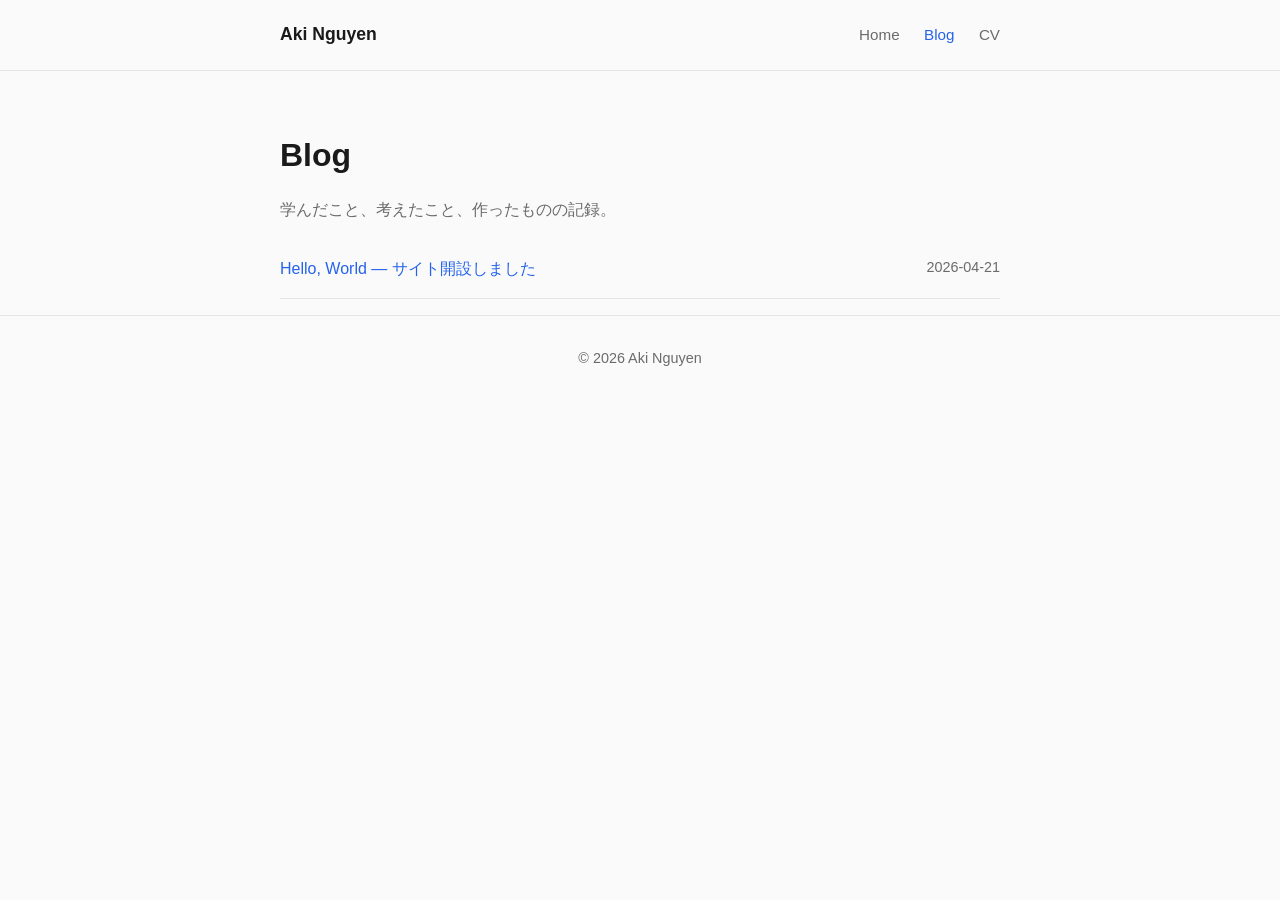
==== blog.html @ bb95d780 "Add initial site scaffold (home, blog, CV) Simple static HTML/CSS template for personal site combini" ====
<!DOCTYPE html>
<html lang="ja">
<head>
<meta charset="UTF-8">
<meta name="viewport" content="width=device-width, initial-scale=1.0">
<title>Blog — Aki Nguyen</title>
<meta name="description" content="Aki Nguyenのブログ記事一覧。">
<link rel="stylesheet" href="assets/css/style.css">
</head>
<body>

<header class="site-header">
  <div class="container">
    <a href="./" class="site-title">Aki Nguyen</a>
    <nav class="site-nav">
      <a href="./">Home</a>
      <a href="blog.html" class="active">Blog</a>
      <a href="cv.html">CV</a>
    </nav>
  </div>
</header>

<main class="container">

  <h1>Blog</h1>
  <p class="lead" style="color: var(--muted);">
    学んだこと、考えたこと、作ったものの記録。
  </p>

  <ul class="post-list">
    <li>
      <a href="posts/hello-world.html">Hello, World — サイト開設しました</a>
      <span class="date">2026-04-21</span>
    </li>
  </ul>

</main>

<footer class="site-footer">
  <div class="container">
    &copy; 2026 Aki Nguyen
  </div>
</footer>

</body>
</html>
---- assets/css/style.css ----
:root {
  --bg: #fafafa;
  --fg: #1a1a1a;
  --muted: #6b6b6b;
  --accent: #2563eb;
  --border: #e5e5e5;
  --card: #ffffff;
  --max-width: 760px;
  --font-sans: -apple-system, BlinkMacSystemFont, "Helvetica Neue", "Hiragino Sans",
    "Hiragino Kaku Gothic ProN", Meiryo, sans-serif;
}

@media (prefers-color-scheme: dark) {
  :root {
    --bg: #121212;
    --fg: #e8e8e8;
    --muted: #9a9a9a;
    --accent: #60a5fa;
    --border: #2a2a2a;
    --card: #1c1c1c;
  }
}

* {
  box-sizing: border-box;
}

html {
  -webkit-text-size-adjust: 100%;
}

body {
  margin: 0;
  font-family: var(--font-sans);
  background: var(--bg);
  color: var(--fg);
  line-height: 1.7;
  font-size: 16px;
}

.container {
  max-width: var(--max-width);
  margin: 0 auto;
  padding: 0 20px;
}

header.site-header {
  border-bottom: 1px solid var(--border);
  padding: 20px 0;
  margin-bottom: 40px;
}

header.site-header .container {
  display: flex;
  justify-content: space-between;
  align-items: center;
  flex-wrap: wrap;
  gap: 12px;
}

.site-title {
  font-weight: 700;
  font-size: 1.1rem;
  color: var(--fg);
  text-decoration: none;
}

nav.site-nav a {
  color: var(--muted);
  text-decoration: none;
  margin-left: 20px;
  font-size: 0.95rem;
}

nav.site-nav a:hover,
nav.site-nav a.active {
  color: var(--accent);
}

main {
  padding-bottom: 80px;
}

h1, h2, h3 {
  line-height: 1.3;
  margin-top: 2em;
  margin-bottom: 0.6em;
}

h1 { font-size: 2rem; }
h2 { font-size: 1.4rem; border-bottom: 1px solid var(--border); padding-bottom: 6px; }
h3 { font-size: 1.15rem; }

a {
  color: var(--accent);
  text-decoration: none;
}

a:hover {
  text-decoration: underline;
}

.hero {
  margin: 40px 0;
}

.hero .lead {
  color: var(--muted);
  font-size: 1.05rem;
}

.post-list {
  list-style: none;
  padding: 0;
}

.post-list li {
  border-bottom: 1px solid var(--border);
  padding: 16px 0;
  display: flex;
  justify-content: space-between;
  gap: 16px;
  flex-wrap: wrap;
}

.post-list .date {
  color: var(--muted);
  font-variant-numeric: tabular-nums;
  font-size: 0.9rem;
  white-space: nowrap;
}

.cv-section {
  margin-bottom: 32px;
}

.cv-item {
  margin-bottom: 20px;
}

.cv-item .meta {
  color: var(--muted);
  font-size: 0.9rem;
}

.tag-list {
  display: flex;
  flex-wrap: wrap;
  gap: 6px;
  margin: 8px 0;
  padding: 0;
  list-style: none;
}

.tag-list li {
  background: var(--card);
  border: 1px solid var(--border);
  padding: 2px 10px;
  border-radius: 999px;
  font-size: 0.85rem;
  color: var(--muted);
}

article.post header {
  margin-bottom: 30px;
}

article.post .post-meta {
  color: var(--muted);
  font-size: 0.9rem;
}

article.post img {
  max-width: 100%;
  height: auto;
}

article.post pre {
  background: var(--card);
  border: 1px solid var(--border);
  padding: 12px 16px;
  border-radius: 6px;
  overflow-x: auto;
  font-size: 0.9rem;
}

article.post code {
  background: var(--card);
  border: 1px solid var(--border);
  padding: 1px 6px;
  border-radius: 4px;
  font-size: 0.9em;
}

article.post pre code {
  background: transparent;
  border: 0;
  padding: 0;
}

article.post blockquote {
  border-left: 3px solid var(--border);
  margin: 1em 0;
  padding: 0 1em;
  color: var(--muted);
}

footer.site-footer {
  border-top: 1px solid var(--border);
  padding: 30px 0;
  color: var(--muted);
  font-size: 0.9rem;
  text-align: center;
}
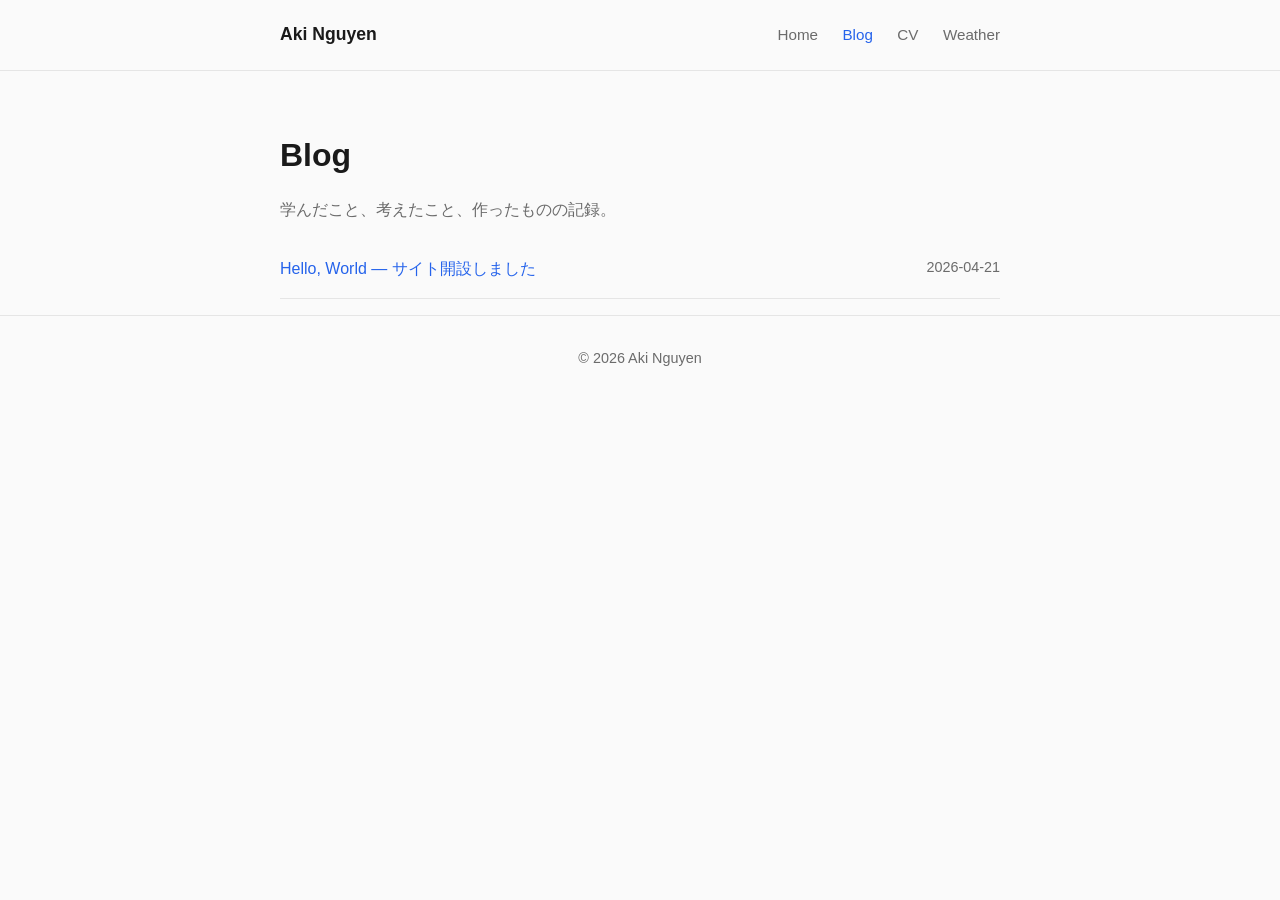
==== commit 723a0b64: "Add Vietnam weather page with hourly GitHub Actions updater - weather.html + weather.js render 8 maj" ====
--- a/blog.html
+++ b/blog.html
@@ -16,6 +16,7 @@
       <a href="./">Home</a>
       <a href="blog.html" class="active">Blog</a>
       <a href="cv.html">CV</a>
+      <a href="weather.html">Weather</a>
     </nav>
   </div>
 </header>
--- a/assets/css/style.css
+++ b/assets/css/style.css
@@ -212,3 +212,179 @@
   font-size: 0.9rem;
   text-align: center;
 }
+
+/* ------ Weather page ------ */
+
+.weather-hero {
+  margin: 40px 0 28px;
+}
+
+.weather-hero h1 {
+  margin: 0 0 10px;
+  font-size: 2rem;
+  letter-spacing: -0.02em;
+}
+
+.weather-hero .lead {
+  margin: 0;
+  color: var(--muted);
+}
+
+.updated-at {
+  display: inline-block;
+  margin-left: 4px;
+  font-variant-numeric: tabular-nums;
+  font-size: 0.9rem;
+}
+
+.weather-grid {
+  display: grid;
+  grid-template-columns: repeat(auto-fill, minmax(220px, 1fr));
+  gap: 16px;
+  margin-top: 8px;
+}
+
+.weather-loading {
+  color: var(--muted);
+  text-align: center;
+  padding: 40px 0;
+  grid-column: 1 / -1;
+}
+
+.weather-card {
+  position: relative;
+  background: var(--card);
+  border: 1px solid var(--border);
+  border-radius: 14px;
+  padding: 20px;
+  overflow: hidden;
+  transition: transform 0.2s ease, box-shadow 0.2s ease, border-color 0.2s ease;
+}
+
+.weather-card:hover {
+  transform: translateY(-2px);
+  box-shadow: 0 10px 28px rgba(0, 0, 0, 0.08);
+  border-color: transparent;
+}
+
+.weather-card::before {
+  content: "";
+  position: absolute;
+  inset: 0;
+  pointer-events: none;
+  background: linear-gradient(135deg, var(--tint, transparent) 0%, transparent 65%);
+  opacity: 0.85;
+}
+
+.weather-card > * {
+  position: relative;
+}
+
+.temp-cold { --tint: rgba(96, 165, 250, 0.22); }
+.temp-cool { --tint: rgba(147, 197, 253, 0.18); }
+.temp-mild { --tint: rgba(134, 239, 172, 0.18); }
+.temp-warm { --tint: rgba(253, 186, 116, 0.22); }
+.temp-hot  { --tint: rgba(248, 113, 113, 0.28); }
+
+@media (prefers-color-scheme: dark) {
+  .temp-cold { --tint: rgba(96, 165, 250, 0.16); }
+  .temp-cool { --tint: rgba(147, 197, 253, 0.12); }
+  .temp-mild { --tint: rgba(134, 239, 172, 0.12); }
+  .temp-warm { --tint: rgba(253, 186, 116, 0.16); }
+  .temp-hot  { --tint: rgba(248, 113, 113, 0.20); }
+}
+
+.weather-card-head {
+  display: flex;
+  align-items: baseline;
+  gap: 8px;
+  margin-bottom: 6px;
+}
+
+.weather-card-head h2 {
+  margin: 0;
+  padding: 0;
+  border: 0;
+  font-size: 1.05rem;
+  font-weight: 600;
+}
+
+.weather-card-en {
+  color: var(--muted);
+  font-size: 0.78rem;
+  letter-spacing: 0.01em;
+}
+
+.weather-card-main {
+  display: flex;
+  align-items: center;
+  justify-content: space-between;
+  gap: 10px;
+  margin: 12px 0 4px;
+}
+
+.weather-icon {
+  font-size: 2.4rem;
+  line-height: 1;
+}
+
+.weather-temp {
+  font-size: 2.6rem;
+  font-weight: 300;
+  letter-spacing: -0.03em;
+  line-height: 1;
+  font-variant-numeric: tabular-nums;
+}
+
+.weather-temp-unit {
+  font-size: 1rem;
+  color: var(--muted);
+  margin-left: 2px;
+  font-weight: 400;
+}
+
+.weather-label {
+  margin: 0 0 14px;
+  color: var(--muted);
+  font-size: 0.9rem;
+}
+
+.weather-details {
+  display: grid;
+  grid-template-columns: repeat(3, 1fr);
+  gap: 8px;
+  margin: 0;
+  padding-top: 12px;
+  border-top: 1px solid var(--border);
+}
+
+.weather-details > div {
+  display: flex;
+  flex-direction: column;
+  gap: 2px;
+}
+
+.weather-details dt {
+  color: var(--muted);
+  font-size: 0.72rem;
+  letter-spacing: 0.02em;
+}
+
+.weather-details dd {
+  margin: 0;
+  font-size: 0.92rem;
+  font-variant-numeric: tabular-nums;
+}
+
+.weather-card-error {
+  opacity: 0.7;
+}
+
+.weather-attrib {
+  margin-top: 32px;
+  padding-top: 20px;
+  border-top: 1px solid var(--border);
+  color: var(--muted);
+  font-size: 0.85rem;
+  text-align: center;
+}
